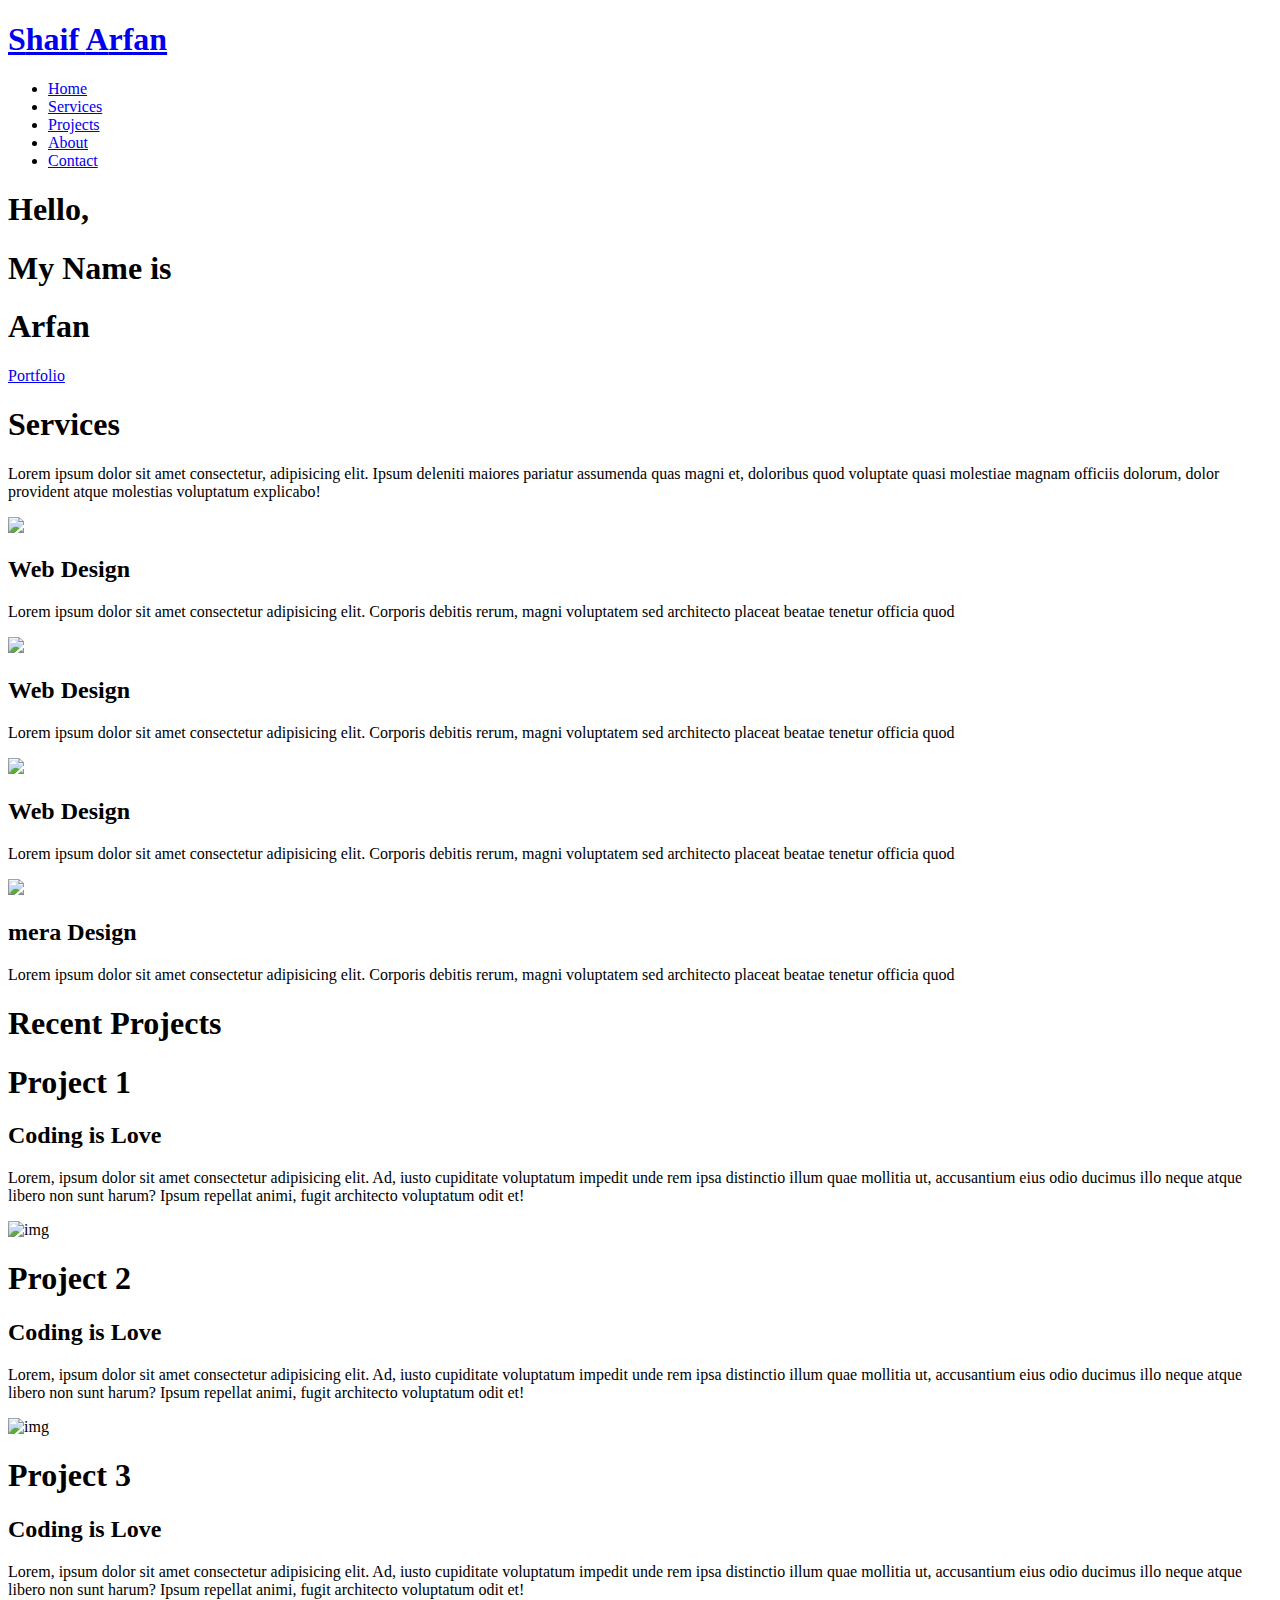
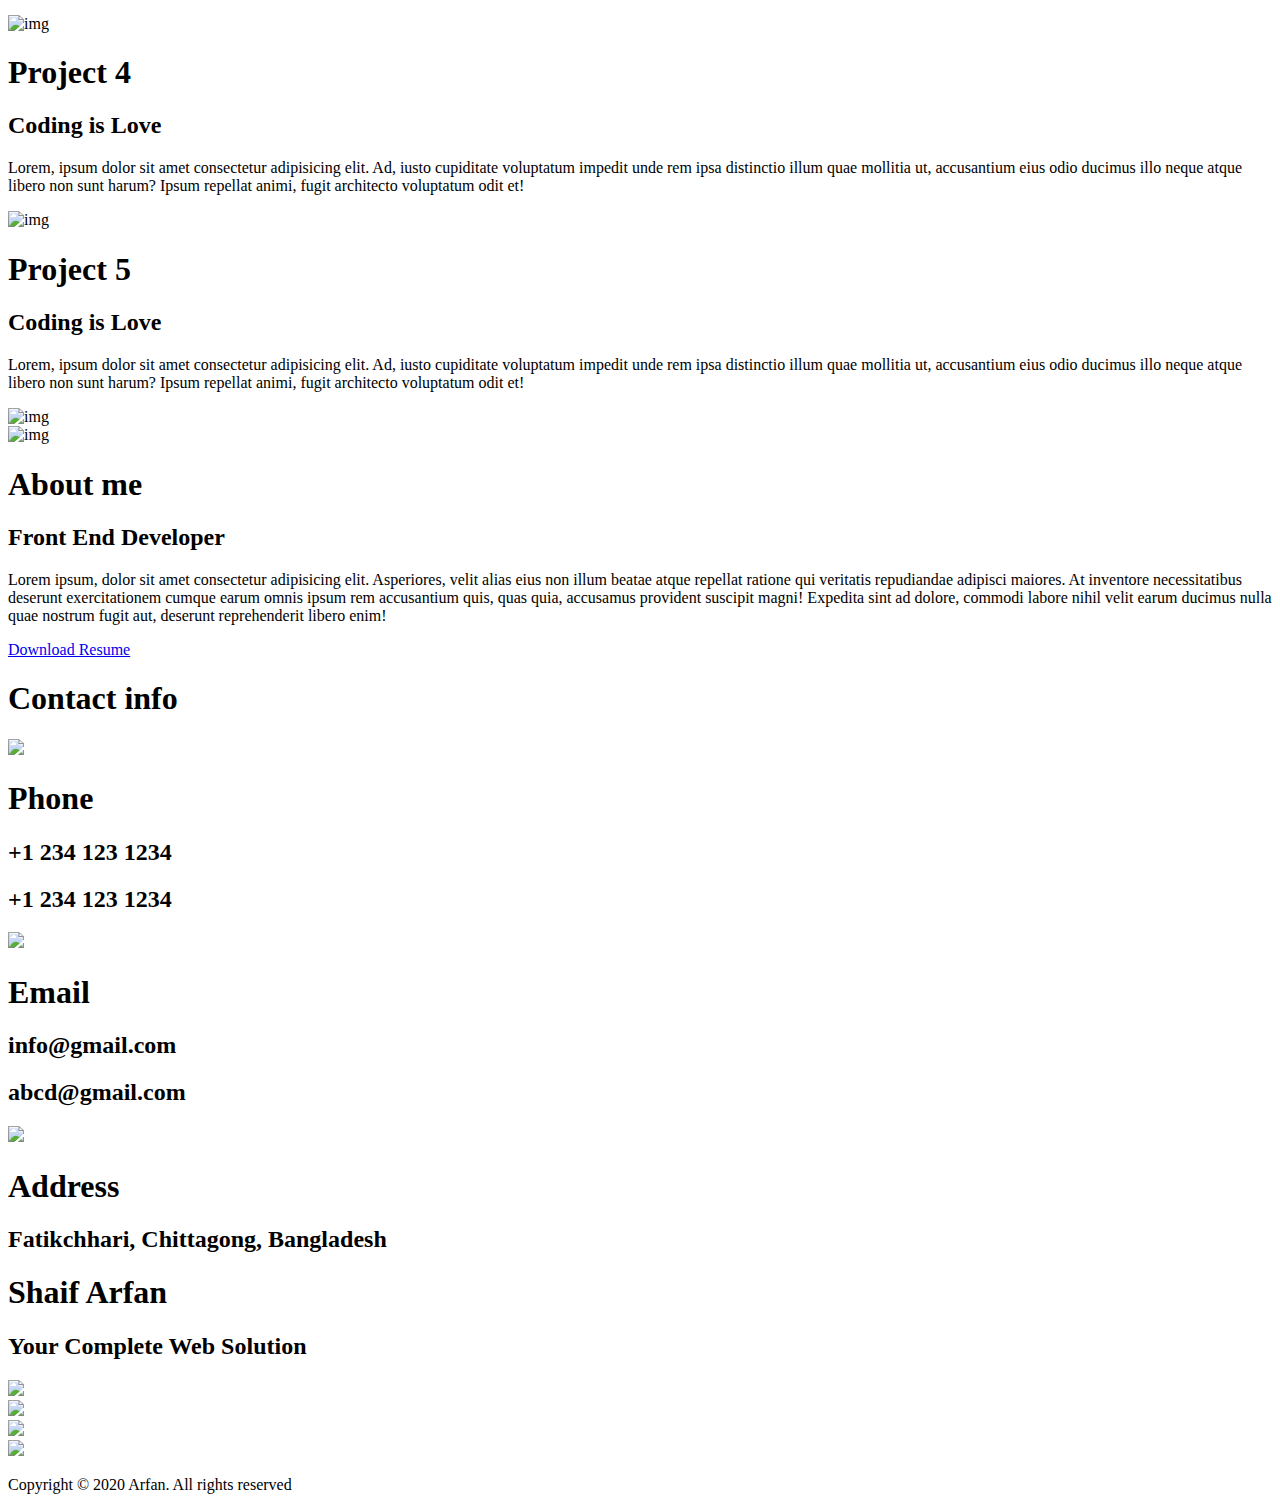
==== index.html @ d0b2111d "2nd commit" ====
<!DOCTYPE html>
<html lang="en">

<head>
  <meta charset="UTF-8">
  <meta name="viewport" content="width=device-width, initial-scale=1.0">
  <link rel="stylesheet" href="style.css">
  <title>My Website</title>
</head>

<body>
  <!-- Header -->
  <section id="header">
    <div class="header container">
      <div class="nav-bar">
        <div class="brand">
          <a href="#hero">
            <h1><span>S</span>haif <span>A</span>rfan</h1>
          </a>
        </div>
        <div class="nav-list">
          <div class="hamburger">
            <div class="bar"></div>
          </div>
          <ul>
            <li><a href="#hero" data-after="Home">Home</a></li>
            <li><a href="#services" data-after="Service">Services</a></li>
            <li><a href="#projects" data-after="Projects">Projects</a></li>
            <li><a href="#about" data-after="About">About</a></li>
            <li><a href="#contact" data-after="Contact">Contact</a></li>
          </ul>
        </div>
      </div>
    </div>
  </section>
  <!-- End Header -->


  <!-- Hero Section  -->
  <section id="hero">
    <div class="hero container">
      <div>
        <h1>Hello, <span></span></h1>
        <h1>My Name is <span></span></h1>
        <h1>Arfan <span></span></h1>
        <a href="#projects" type="button" class="cta">Portfolio</a>
      </div>
    </div>
  </section>
  <!-- End Hero Section  -->

  <!-- Service Section -->
  <section id="services">
    <div class="services container">
      <div class="service-top">
        <h1 class="section-title">Serv<span>i</span>ces</h1>
        <p>Lorem ipsum dolor sit amet consectetur, adipisicing elit. Ipsum deleniti maiores pariatur assumenda quas
          magni et, doloribus quod voluptate quasi molestiae magnam officiis dolorum, dolor provident atque molestias
          voluptatum explicabo!</p>
      </div>
      <div class="service-bottom">
        <div class="service-item">
          <div class="icon"><img src="https://img.icons8.com/bubbles/100/000000/services.png" /></div>
          <h2>Web Design</h2>
          <p>Lorem ipsum dolor sit amet consectetur adipisicing elit. Corporis debitis rerum, magni voluptatem sed
            architecto placeat beatae tenetur officia quod</p>
        </div>
        <div class="service-item">
          <div class="icon"><img src="https://img.icons8.com/bubbles/100/000000/services.png" /></div>
          <h2>Web Design</h2>
          <p>Lorem ipsum dolor sit amet consectetur adipisicing elit. Corporis debitis rerum, magni voluptatem sed
            architecto placeat beatae tenetur officia quod</p>
        </div>
        <div class="service-item">
          <div class="icon"><img src="https://img.icons8.com/bubbles/100/000000/services.png" /></div>
          <h2>Web Design</h2>
          <p>Lorem ipsum dolor sit amet consectetur adipisicing elit. Corporis debitis rerum, magni voluptatem sed
            architecto placeat beatae tenetur officia quod</p>
        </div>
        <div class="service-item">
          <div class="icon"><img src="https://img.icons8.com/bubbles/100/000000/services.png" /></div>
          <h2>mera Design</h2>
          <p>Lorem ipsum dolor sit amet consectetur adipisicing elit. Corporis debitis rerum, magni voluptatem sed
            architecto placeat beatae tenetur officia quod</p>
        </div>
      </div>
    </div>
  </section>
  <!-- End Service Section -->

  <!-- Projects Section -->
  <section id="projects">
    <div class="projects container">
      <div class="projects-header">
        <h1 class="section-title">Recent <span>Projects</span></h1>
      </div>
      <div class="all-projects">
        <div class="project-item">
          <div class="project-info">
            <h1>Project 1</h1>
            <h2>Coding is Love</h2>
            <p>Lorem, ipsum dolor sit amet consectetur adipisicing elit. Ad, iusto cupiditate voluptatum impedit unde
              rem ipsa distinctio illum quae mollitia ut, accusantium eius odio ducimus illo neque atque libero non sunt
              harum? Ipsum repellat animi, fugit architecto voluptatum odit et!</p>
          </div>
          <div class="project-img">
            <img src="./img/img-1.png" alt="img">
          </div>
        </div>
        <div class="project-item">
          <div class="project-info">
            <h1>Project 2</h1>
            <h2>Coding is Love</h2>
            <p>Lorem, ipsum dolor sit amet consectetur adipisicing elit. Ad, iusto cupiditate voluptatum impedit unde
              rem ipsa distinctio illum quae mollitia ut, accusantium eius odio ducimus illo neque atque libero non sunt
              harum? Ipsum repellat animi, fugit architecto voluptatum odit et!</p>
          </div>
          <div class="project-img">
            <img src="./img/img-1.png" alt="img">
          </div>
        </div>
        <div class="project-item">
          <div class="project-info">
            <h1>Project 3</h1>
            <h2>Coding is Love</h2>
            <p>Lorem, ipsum dolor sit amet consectetur adipisicing elit. Ad, iusto cupiditate voluptatum impedit unde
              rem ipsa distinctio illum quae mollitia ut, accusantium eius odio ducimus illo neque atque libero non sunt
              harum? Ipsum repellat animi, fugit architecto voluptatum odit et!</p>
          </div>
          <div class="project-img">
            <img src="./img/img-1.png" alt="img">
          </div>
        </div>
        <div class="project-item">
          <div class="project-info">
            <h1>Project 4</h1>
            <h2>Coding is Love</h2>
            <p>Lorem, ipsum dolor sit amet consectetur adipisicing elit. Ad, iusto cupiditate voluptatum impedit unde
              rem ipsa distinctio illum quae mollitia ut, accusantium eius odio ducimus illo neque atque libero non sunt
              harum? Ipsum repellat animi, fugit architecto voluptatum odit et!</p>
          </div>
          <div class="project-img">
            <img src="./img/img-1.png" alt="img">
          </div>
        </div>
        <div class="project-item">
          <div class="project-info">
            <h1>Project 5</h1>
            <h2>Coding is Love</h2>
            <p>Lorem, ipsum dolor sit amet consectetur adipisicing elit. Ad, iusto cupiditate voluptatum impedit unde
              rem ipsa distinctio illum quae mollitia ut, accusantium eius odio ducimus illo neque atque libero non sunt
              harum? Ipsum repellat animi, fugit architecto voluptatum odit et!</p>
          </div>
          <div class="project-img">
            <img src="./img/img-1.png" alt="img">
          </div>
        </div>
      </div>
    </div>
  </section>
  <!-- End Projects Section -->

  <!-- About Section -->
  <section id="about">
    <div class="about container">
      <div class="col-left">
        <div class="about-img">
          <img src="./img/img-2.png" alt="img">
        </div>
      </div>
      <div class="col-right">
        <h1 class="section-title">About <span>me</span></h1>
        <h2>Front End Developer</h2>
        <p>Lorem ipsum, dolor sit amet consectetur adipisicing elit. Asperiores, velit alias eius non illum beatae atque
          repellat ratione qui veritatis repudiandae adipisci maiores. At inventore necessitatibus deserunt
          exercitationem cumque earum omnis ipsum rem accusantium quis, quas quia, accusamus provident suscipit magni!
          Expedita sint ad dolore, commodi labore nihil velit earum ducimus nulla quae nostrum fugit aut, deserunt
          reprehenderit libero enim!</p>
        <a href="./Afaq Ahmed Resume.pdf" download="" class="cta">Download Resume</a>
      </div>
    </div>
  </section>
  <!-- End About Section -->

  <!-- Contact Section -->
  <section id="contact">
    <div class="contact container">
      <div>
        <h1 class="section-title">Contact <span>info</span></h1>
      </div>
      <div class="contact-items">
        <div class="contact-item">
          <div class="icon"><img src="https://img.icons8.com/bubbles/100/000000/phone.png" /></div>
          <div class="contact-info">
            <h1>Phone</h1>
            <h2>+1 234 123 1234</h2>
            <h2>+1 234 123 1234</h2>
          </div>
        </div>
        <div class="contact-item">
          <div class="icon"><img src="https://img.icons8.com/bubbles/100/000000/new-post.png" /></div>
          <div class="contact-info">
            <h1>Email</h1>
            <h2>info@gmail.com</h2>
            <h2>abcd@gmail.com</h2>
          </div>
        </div>
        <div class="contact-item">
          <div class="icon"><img src="https://img.icons8.com/bubbles/100/000000/map-marker.png" /></div>
          <div class="contact-info">
            <h1>Address</h1>
            <h2>Fatikchhari, Chittagong, Bangladesh</h2>
          </div>
        </div>
      </div>
    </div>
  </section>
  <!-- End Contact Section -->

  <!-- Footer -->
  <section id="footer">
    <div class="footer container">
      <div class="brand">
        <h1><span>S</span>haif <span>A</span>rfan</h1>
      </div>
      <h2>Your Complete Web Solution</h2>
      <div class="social-icon">
        <div class="social-item">
          <a href="#"><img src="https://img.icons8.com/bubbles/100/000000/facebook-new.png" /></a>
        </div>
        <div class="social-item">
          <a href="#"><img src="https://img.icons8.com/bubbles/100/000000/instagram-new.png" /></a>
        </div>
        <div class="social-item">
          <a href="#"><img src="https://img.icons8.com/bubbles/100/000000/twitter.png" /></a>
        </div>
        <div class="social-item">
          <a href="#"><img src="https://img.icons8.com/bubbles/100/000000/behance.png" /></a>
        </div>
      </div>
      <p>Copyright © 2020 Arfan. All rights reserved</p>
    </div>
  </section>
  <!-- End Footer -->
  <script src="./app.js"></script>
</body>

</html>
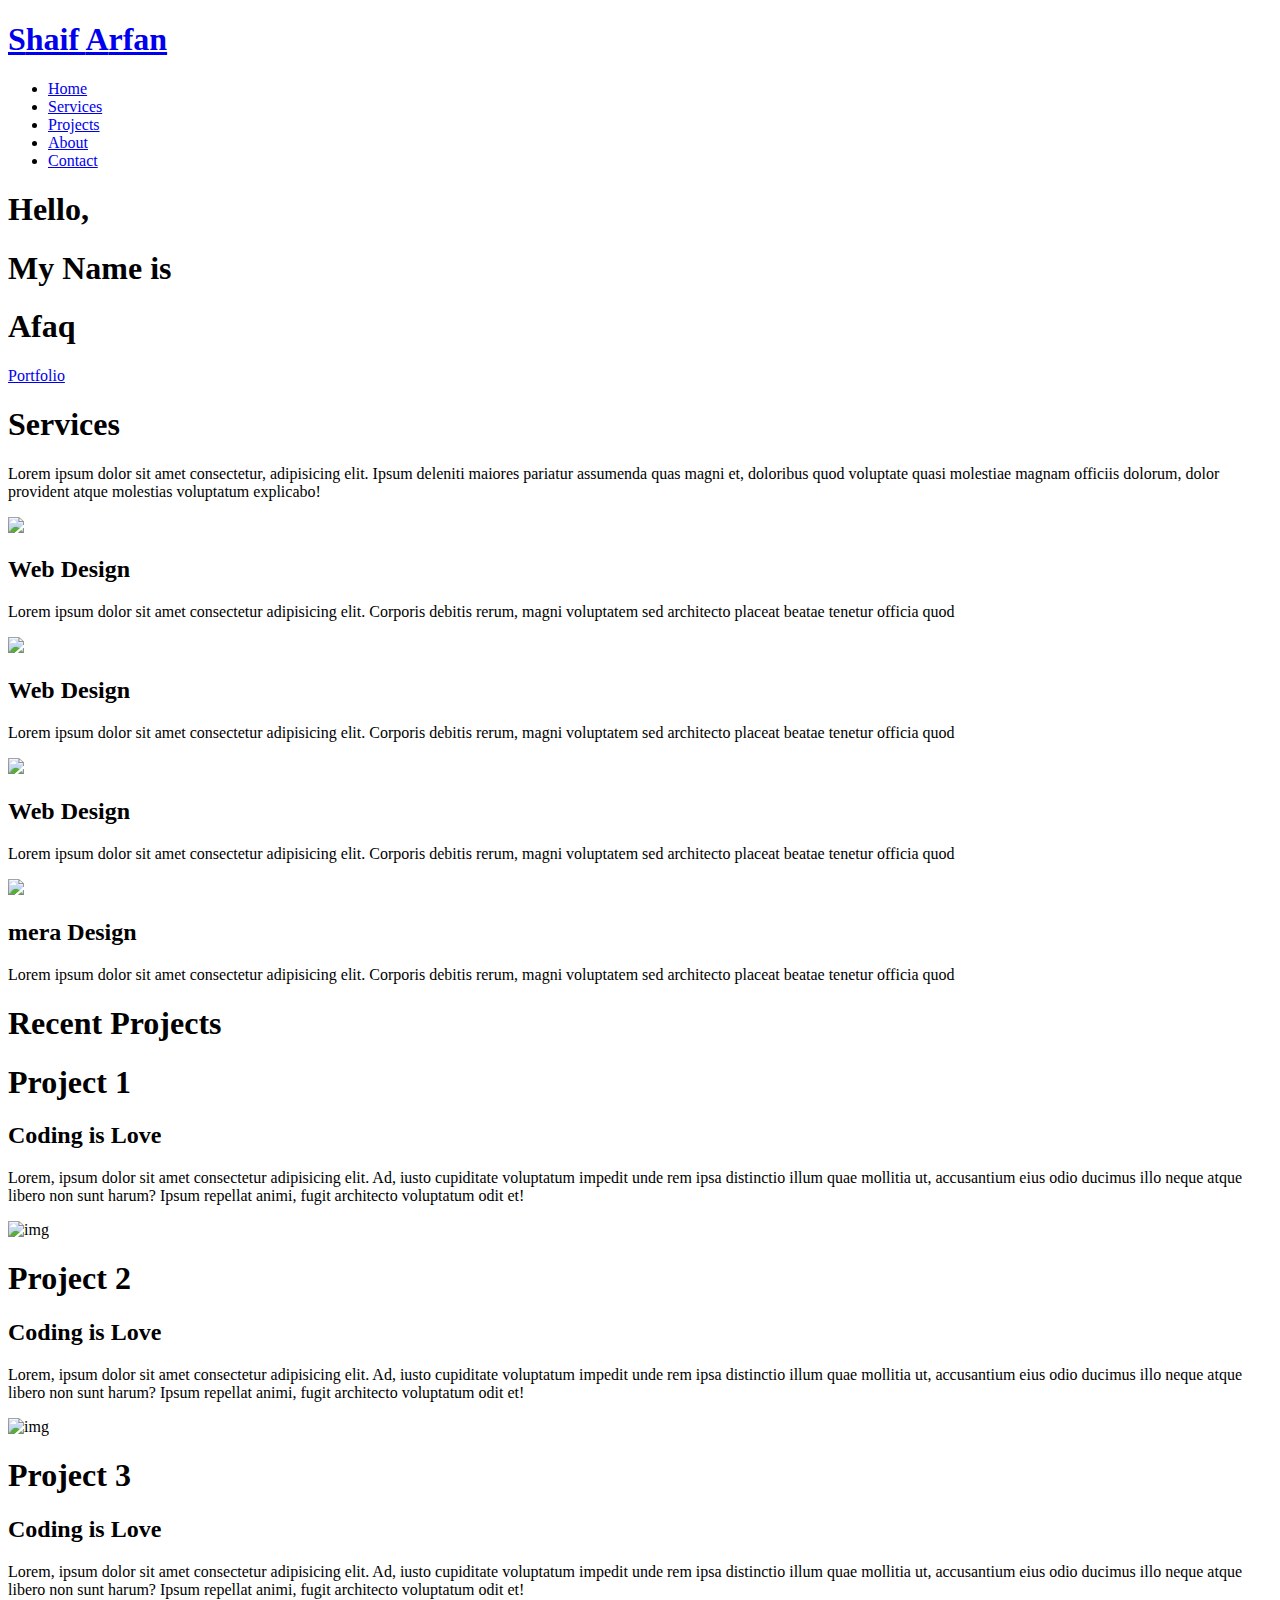
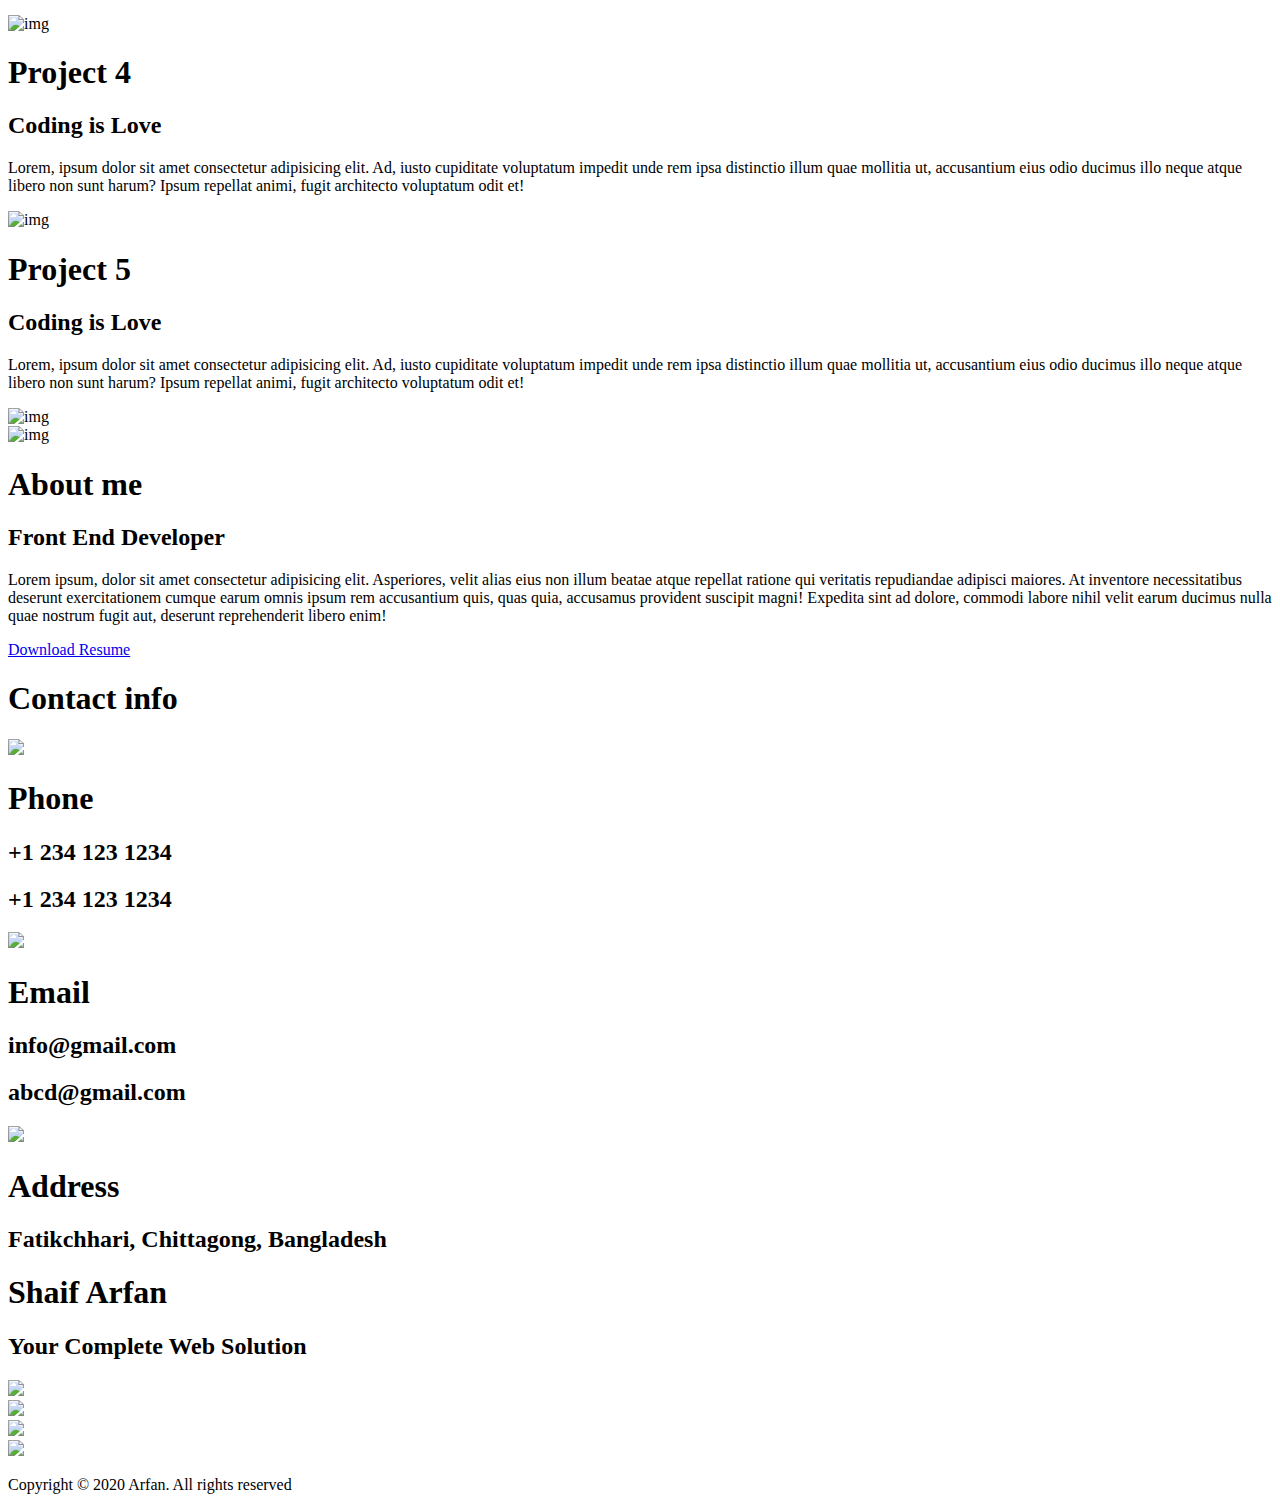
==== commit 3dafa05c: "third commit" ====
--- a/index.html
+++ b/index.html
@@ -42,7 +42,7 @@
       <div>
         <h1>Hello, <span></span></h1>
         <h1>My Name is <span></span></h1>
-        <h1>Arfan <span></span></h1>
+        <h1>Afaq <span></span></h1>
         <a href="#projects" type="button" class="cta">Portfolio</a>
       </div>
     </div>
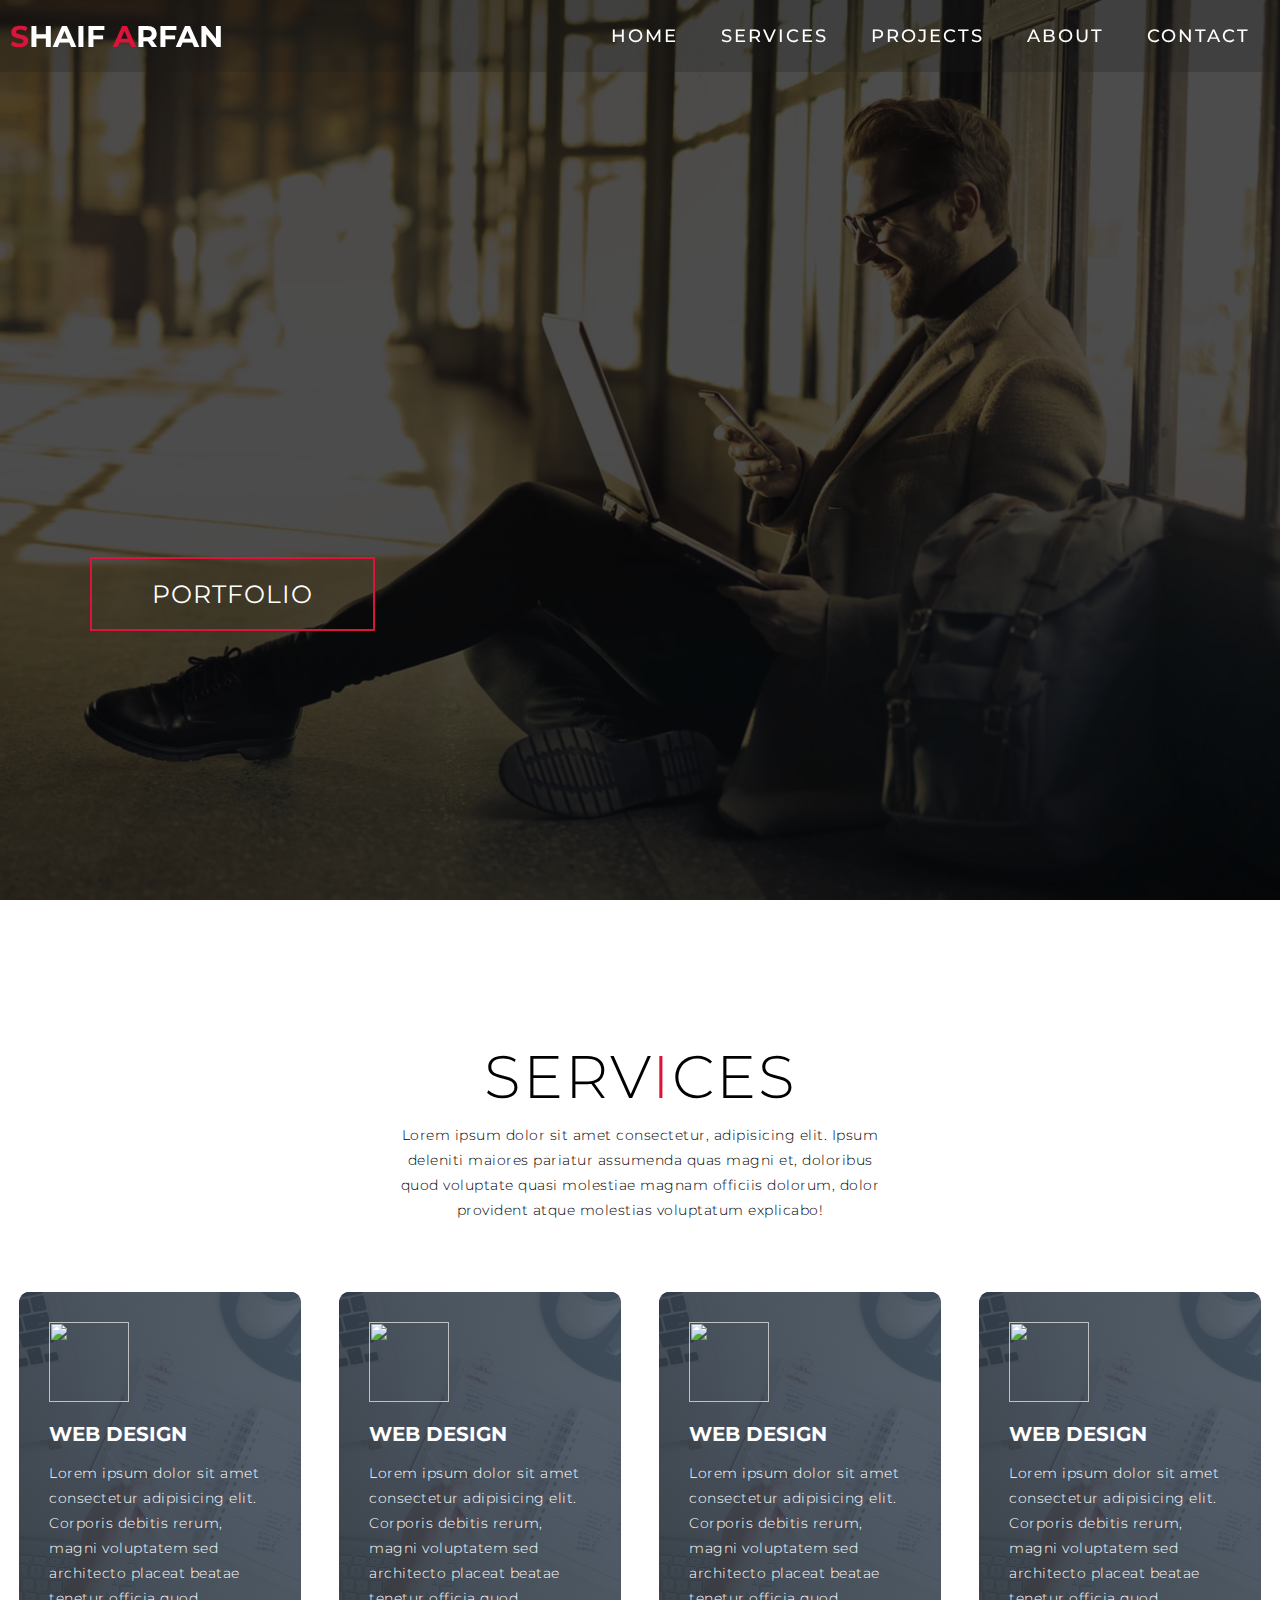
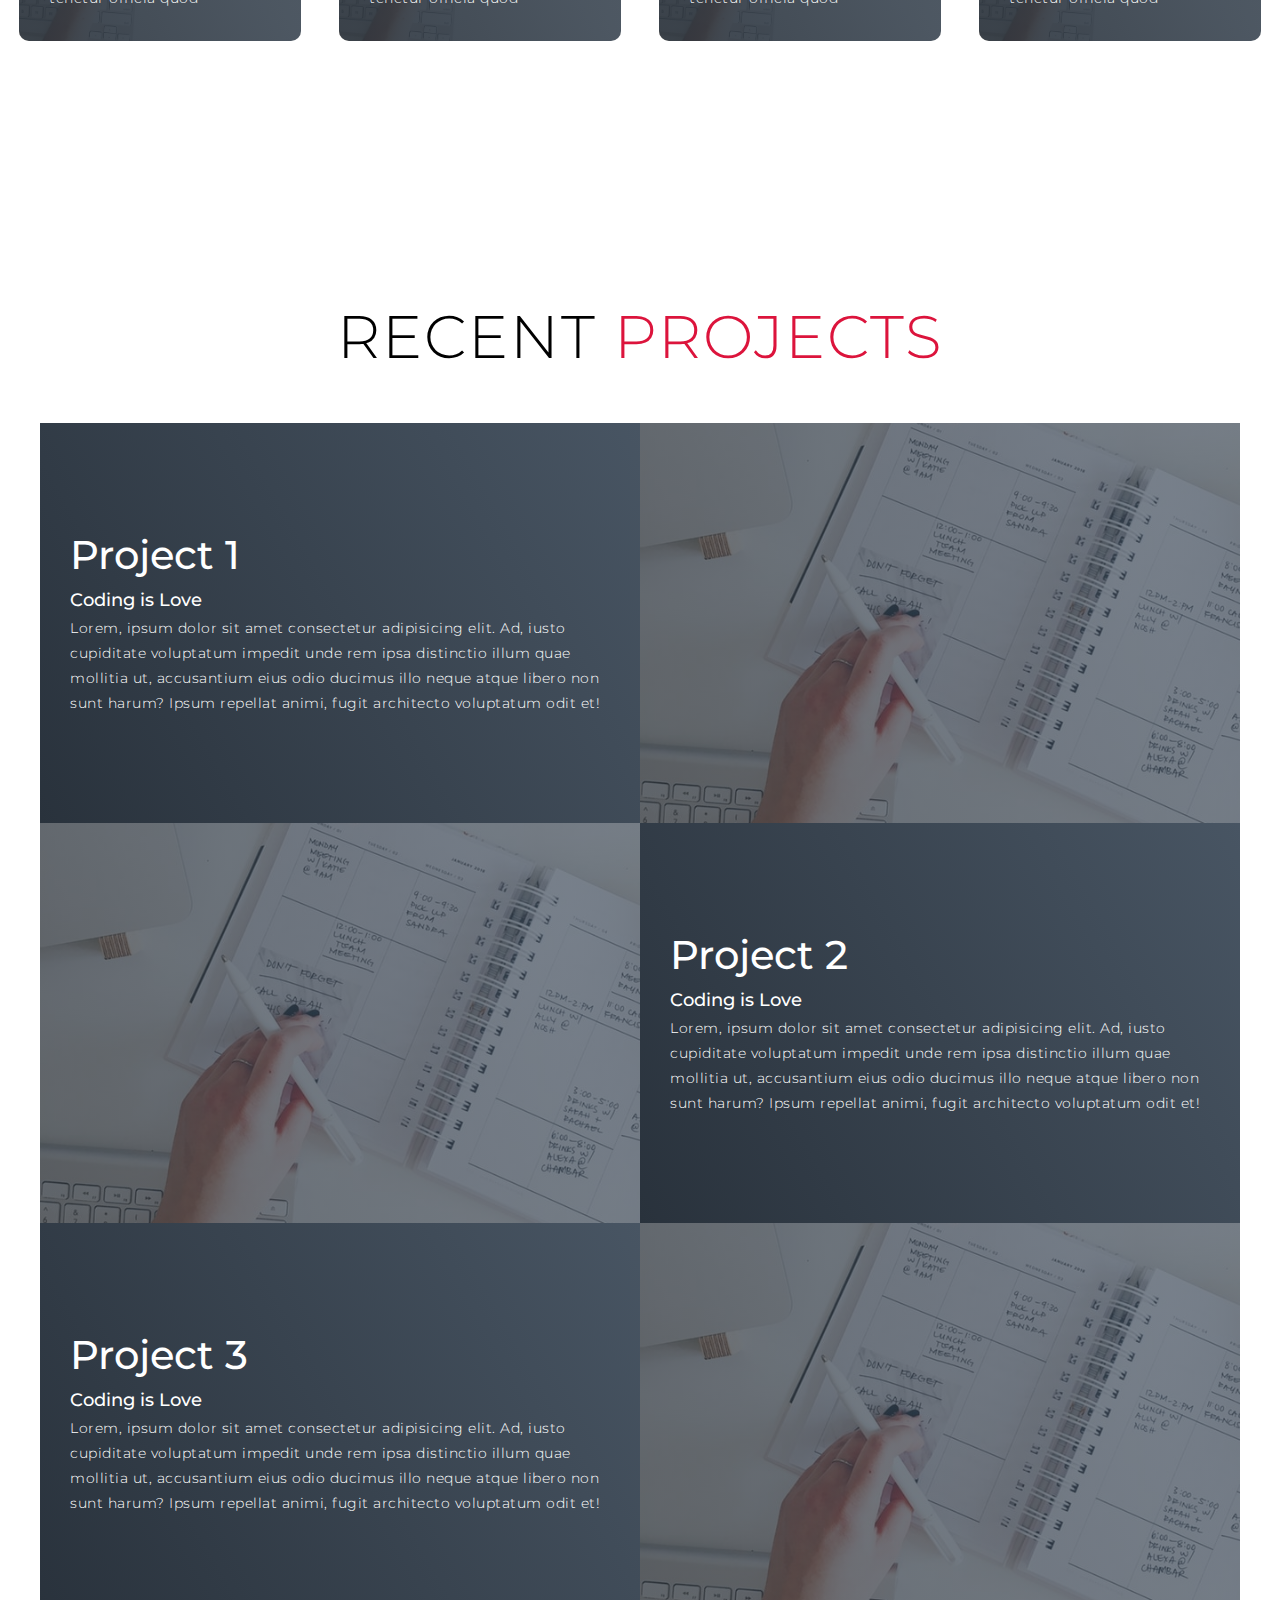
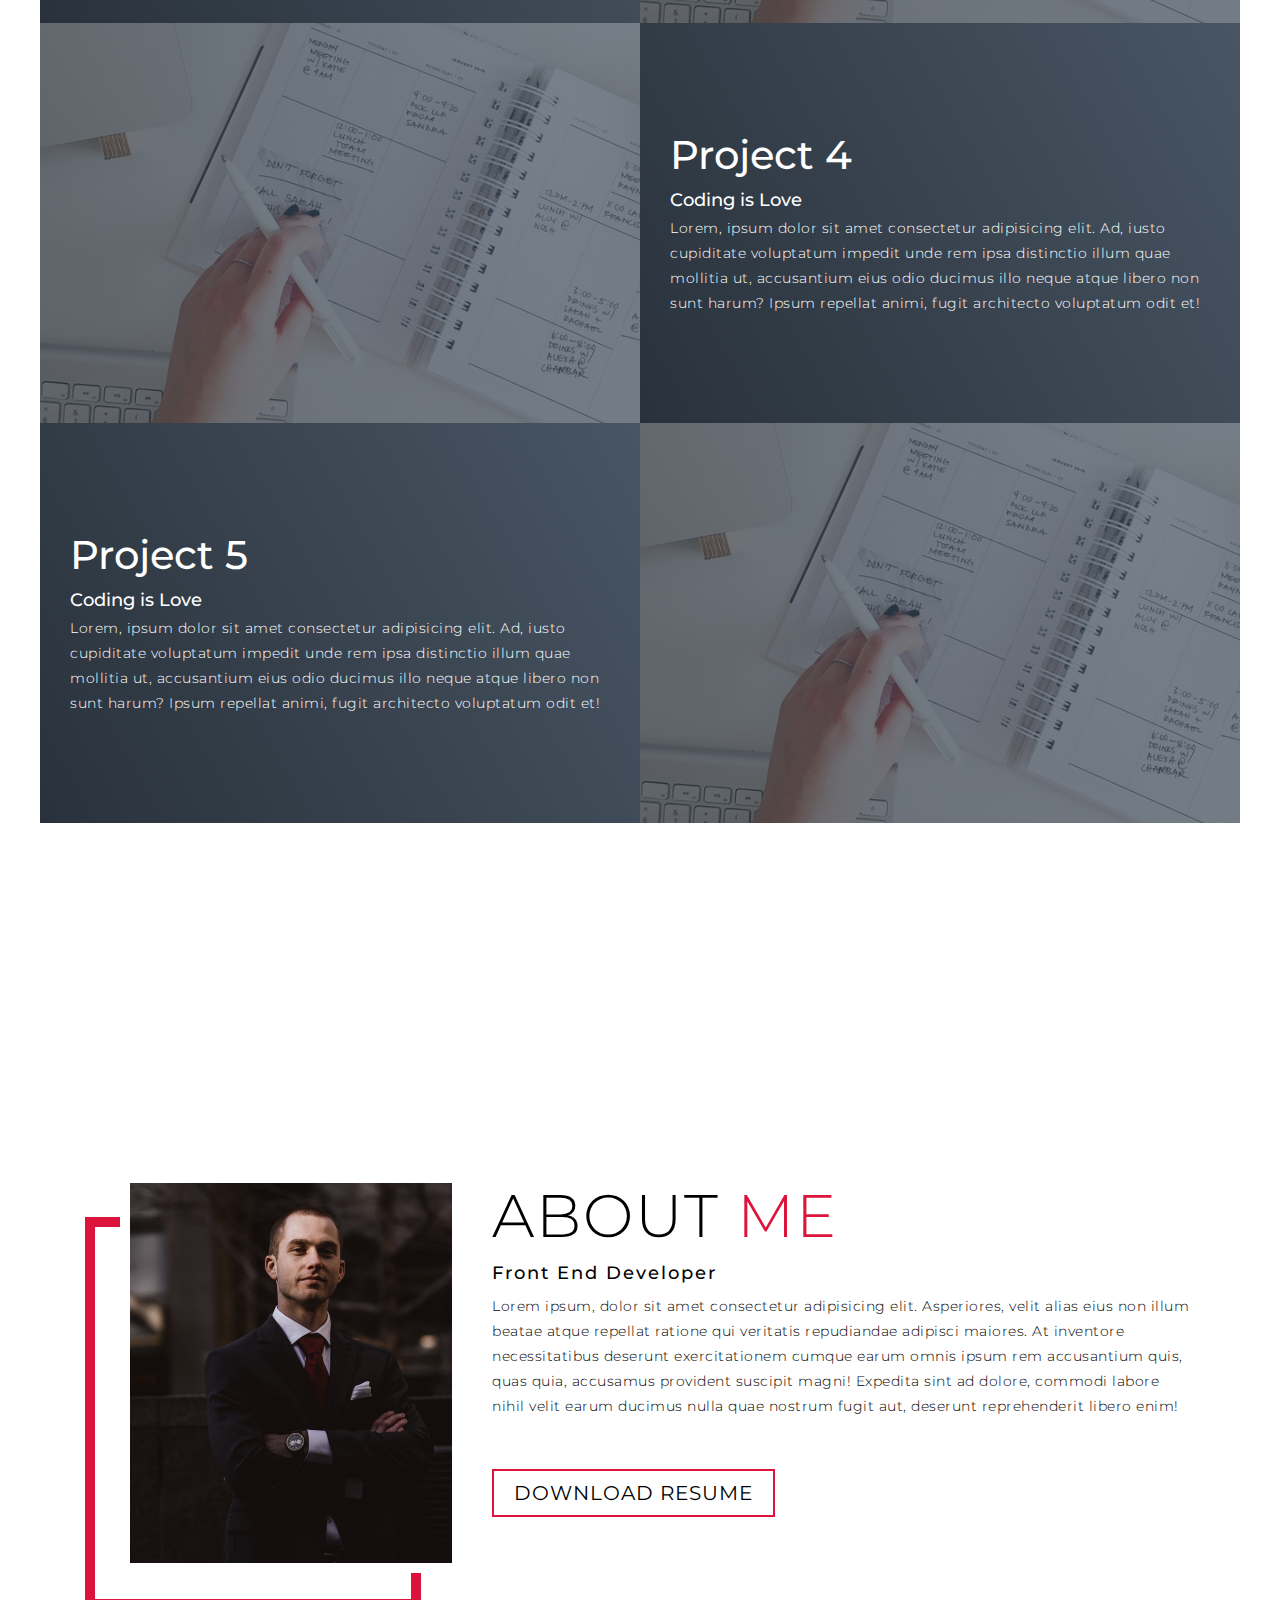
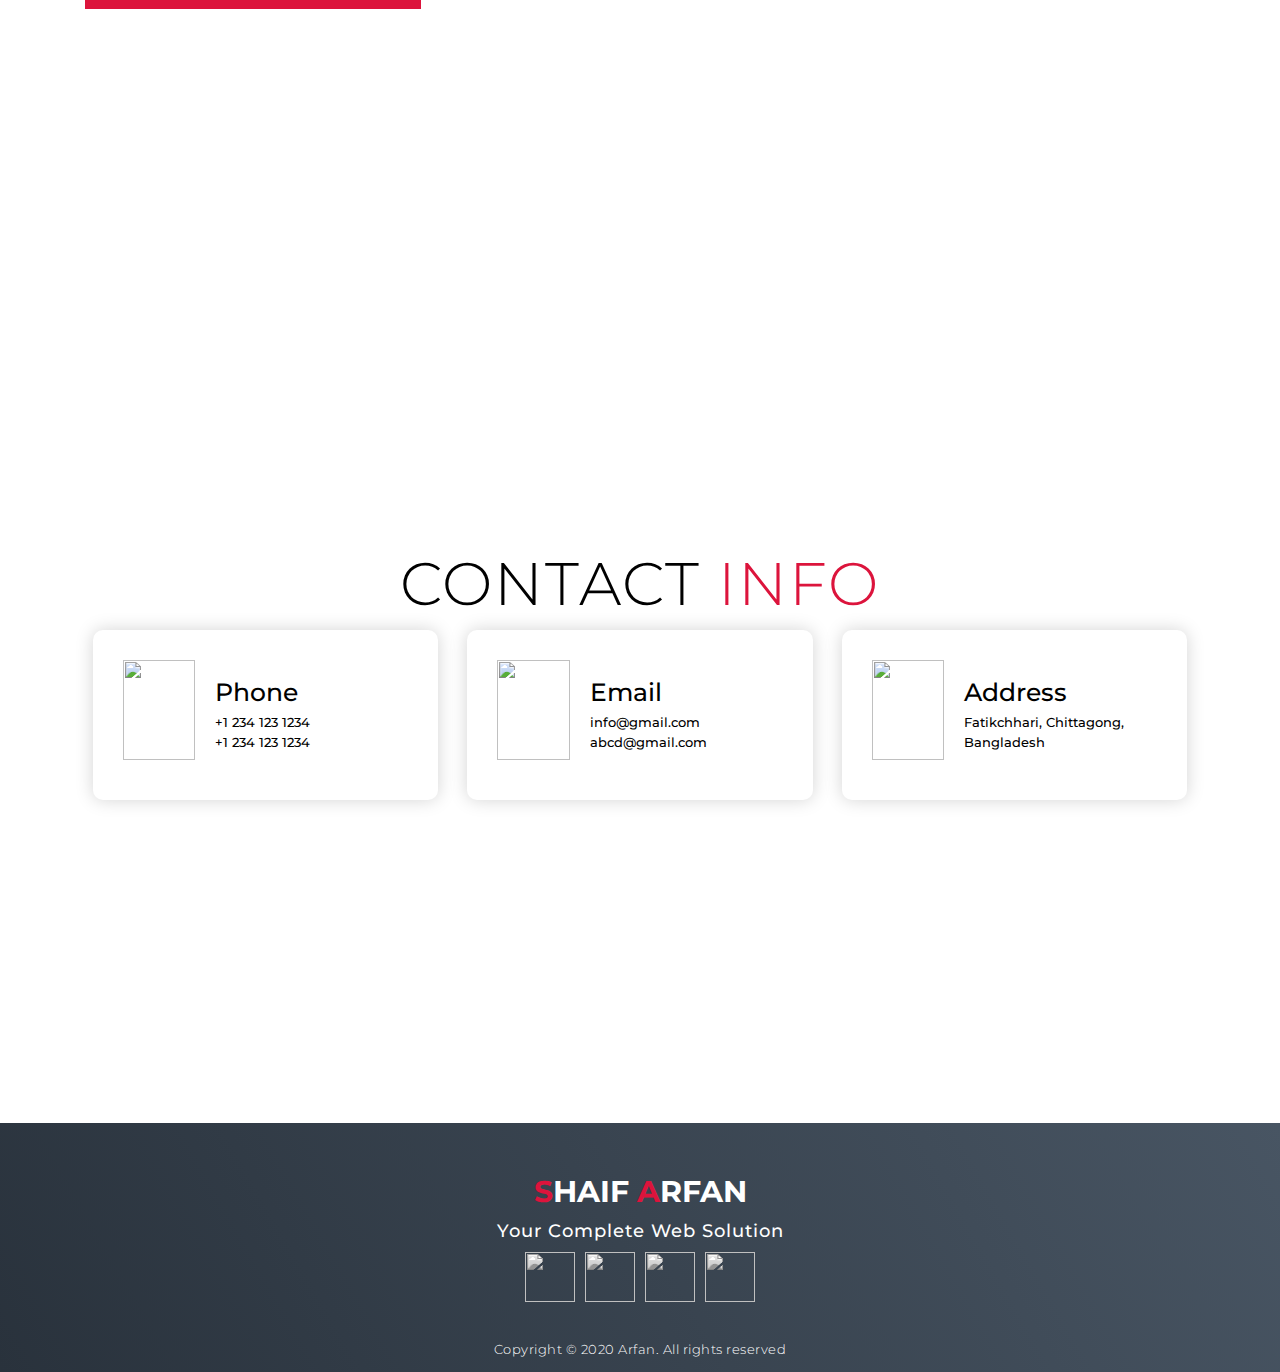
==== commit 1c496fa4: "4rth commit" ====
--- a/index.html
+++ b/index.html
@@ -42,7 +42,7 @@
       <div>
         <h1>Hello, <span></span></h1>
         <h1>My Name is <span></span></h1>
-        <h1>Afaq <span></span></h1>
+        <h1>Arfan <span></span></h1>
         <a href="#projects" type="button" class="cta">Portfolio</a>
       </div>
     </div>
@@ -79,7 +79,7 @@
         </div>
         <div class="service-item">
           <div class="icon"><img src="https://img.icons8.com/bubbles/100/000000/services.png" /></div>
-          <h2>mera Design</h2>
+          <h2>Web Design</h2>
           <p>Lorem ipsum dolor sit amet consectetur adipisicing elit. Corporis debitis rerum, magni voluptatem sed
             architecto placeat beatae tenetur officia quod</p>
         </div>
@@ -176,7 +176,7 @@
           exercitationem cumque earum omnis ipsum rem accusantium quis, quas quia, accusamus provident suscipit magni!
           Expedita sint ad dolore, commodi labore nihil velit earum ducimus nulla quae nostrum fugit aut, deserunt
           reprehenderit libero enim!</p>
-        <a href="./Afaq Ahmed Resume.pdf" download="" class="cta">Download Resume</a>
+        <a href="./ar Ahmed Resume.pdf" download="" class="cta">Download Resume</a>
       </div>
     </div>
   </section>
--- a/style.css
+++ b/style.css
@@ -0,0 +1,703 @@
+@import 'https://fonts.googleapis.com/css?family=Montserrat:300, 400, 700&display=swap';
+* {
+	padding: 0;
+	margin: 0;
+	box-sizing: border-box;
+}
+html {
+	font-size: 10px;
+	font-family: 'Montserrat', sans-serif;
+	scroll-behavior: smooth;
+}
+a {
+	text-decoration: none;
+}
+.container {
+	min-height: 100vh;
+	width: 100%;
+	display: flex;
+	align-items: center;
+	justify-content: center;
+}
+img {
+	height: 100%;
+	width: 100%;
+	object-fit: cover;
+}
+p {
+	color: black;
+	font-size: 1.4rem;
+	margin-top: 5px;
+	line-height: 2.5rem;
+	font-weight: 300;
+	letter-spacing: 0.05rem;
+}
+.section-title {
+	font-size: 4rem;
+	font-weight: 300;
+	color: black;
+	margin-bottom: 10px;
+	text-transform: uppercase;
+	letter-spacing: 0.2rem;
+	text-align: center;
+}
+.section-title span {
+	color: crimson;
+}
+
+.cta {
+	display: inline-block;
+	padding: 10px 30px;
+	color: white;
+	background-color: transparent;
+	border: 2px solid crimson;
+	font-size: 2rem;
+	text-transform: uppercase;
+	letter-spacing: 0.1rem;
+	margin-top: 30px;
+	transition: 0.3s ease;
+	transition-property: background-color, color;
+}
+.cta:hover {
+	color: white;
+	background-color: crimson;
+}
+.brand h1 {
+	font-size: 3rem;
+	text-transform: uppercase;
+	color: white;
+}
+.brand h1 span {
+	color: crimson;
+}
+
+/* Header section */
+#header {
+	position: fixed;
+	z-index: 1000;
+	left: 0;
+	top: 0;
+	width: 100vw;
+	height: auto;
+}
+#header .header {
+	min-height: 8vh;
+	background-color: rgba(31, 30, 30, 0.24);
+	transition: 0.3s ease background-color;
+}
+#header .nav-bar {
+	display: flex;
+	align-items: center;
+	justify-content: space-between;
+	width: 100%;
+	height: 100%;
+	max-width: 1300px;
+	padding: 0 10px;
+}
+#header .nav-list ul {
+	list-style: none;
+	position: absolute;
+	background-color: rgb(31, 30, 30);
+	width: 100vw;
+	height: 100vh;
+	left: 100%;
+	top: 0;
+
+    
+	justify-content: center;
+	align-items: center;
+	z-index: 1;
+	overflow-x: hidden;
+	transition: 0.5s ease left;
+}
+#header .nav-list ul.active {
+	left: 0%;
+}
+#header .nav-list ul a {
+	font-size: 2.5rem;
+	font-weight: 500;
+	letter-spacing: 0.2rem;
+	text-decoration: none;
+	color: white;
+	text-transform: uppercase;
+	padding: 20px;
+	display: block;
+}
+#header .nav-list ul a::after {
+	content: attr(data-after);
+	position: absolute;
+	top: 50%;
+	left: 50%;
+	transform: translate(-50%, -50%) scale(0);
+	color: rgba(240, 248, 255, 0.021);
+	font-size: 13rem;
+	letter-spacing: 50px;
+	z-index: -1;
+	transition: 0.3s ease letter-spacing;
+}
+#header .nav-list ul li:hover a::after {
+	transform: translate(-50%, -50%) scale(1);
+	letter-spacing: initial;
+}
+#header .nav-list ul li:hover a {
+	color: crimson;
+}
+#header .hamburger {
+	height: 60px;
+	width: 60px;
+	display: inline-block;
+	border: 3px solid white;
+	border-radius: 50%;
+	position: relative;
+	display: flex;
+	align-items: center;
+	justify-content: center;
+	z-index: 100;
+	cursor: pointer;
+	transform: scale(0.8);
+	margin-right: 20px;
+}
+#header .hamburger:after {
+	position: absolute;
+	content: '';
+	height: 100%;
+	width: 100%;
+	border-radius: 50%;
+	border: 3px solid white;
+	animation: hamburger_puls 1s ease infinite;
+}
+#header .hamburger .bar {
+	height: 2px;
+	width: 30px;
+	position: relative;
+	background-color: white;
+	z-index: -1;
+}
+#header .hamburger .bar::after,
+#header .hamburger .bar::before {
+	content: '';
+	position: absolute;
+	height: 100%;
+	width: 100%;
+	left: 0;
+	background-color: white;
+	transition: 0.3s ease;
+	transition-property: top, bottom;
+}
+#header .hamburger .bar::after {
+	top: 8px;
+}
+#header .hamburger .bar::before {
+	bottom: 8px;
+}
+#header .hamburger.active .bar::before {
+	bottom: 0;
+}
+#header .hamburger.active .bar::after {
+	top: 0;
+}
+/* End Header section */
+
+/* Hero Section */
+#hero {
+	background-image: url(./img/hero-bg.png);
+	background-size: cover;
+	background-position: top center;
+	position: relative;
+	z-index: 1;
+}
+#hero::after {
+	content: '';
+	position: absolute;
+	left: 0;
+	top: 0;
+	height: 100%;
+	width: 100%;
+	background-color: black;
+	opacity: 0.7;
+	z-index: -1;
+}
+#hero .hero {
+	max-width: 1200px;
+	margin: 0 auto;
+	padding: 0 50px;
+	justify-content: flex-start;
+}
+#hero h1 {
+	display: block;
+	width: fit-content;
+	font-size: 4rem;
+	position: relative;
+	color: transparent;
+	animation: text_reveal 0.5s ease forwards;
+	animation-delay: 1s;
+}
+#hero h1:nth-child(1) {
+	animation-delay: 1s;
+}
+#hero h1:nth-child(2) {
+	animation-delay: 2s;
+}
+#hero h1:nth-child(3) {
+	animation: text_reveal_name 0.5s ease forwards;
+	animation-delay: 3s;
+}
+#hero h1 span {
+	position: absolute;
+	top: 0;
+	left: 0;
+	height: 100%;
+	width: 0;
+	background-color: crimson;
+	animation: text_reveal_box 1s ease;
+	animation-delay: 0.5s;
+}
+#hero h1:nth-child(1) span {
+	animation-delay: 0.5s;
+}
+#hero h1:nth-child(2) span {
+	animation-delay: 1.5s;
+}
+#hero h1:nth-child(3) span {
+	animation-delay: 2.5s;
+}
+
+/* End Hero Section */
+
+/* Services Section */
+#services .services {
+	flex-direction: column;
+	text-align: center;
+	max-width: 1500px;
+	margin: 0 auto;
+	padding: 100px 0;
+}
+#services .service-top {
+	max-width: 500px;
+	margin: 0 auto;
+}
+#services .service-bottom {
+	display: flex;
+	align-items: center;
+	justify-content: center;
+	flex-wrap: wrap;
+	margin-top: 50px;
+}
+#services .service-item {
+	flex-basis: 80%;
+	display: flex;
+	align-items: flex-start;
+	justify-content: center;
+	flex-direction: column;
+	padding: 30px;
+	border-radius: 10px;
+	background-image: url(./img/img-1.png);
+	background-size: cover;
+	margin: 10px 5%;
+	position: relative;
+	z-index: 1;
+	overflow: hidden;
+}
+#services .service-item::after {
+	content: '';
+	position: absolute;
+	left: 0;
+	top: 0;
+	height: 100%;
+	width: 100%;
+	background-image: linear-gradient(60deg, #29323c 0%, #485563 100%);
+	opacity: 0.9;
+	z-index: -1;
+}
+#services .service-bottom .icon {
+	height: 80px;
+	width: 80px;
+	margin-bottom: 20px;
+}
+#services .service-item h2 {
+	font-size: 2rem;
+	color: white;
+	margin-bottom: 10px;
+	text-transform: uppercase;
+}
+#services .service-item p {
+	color: white;
+	text-align: left;
+}
+/* End Services Section */
+
+/* Projects section */
+#projects .projects {
+	flex-direction: column;
+	max-width: 1200px;
+	margin: 0 auto;
+	padding: 100px 0;
+}
+#projects .projects-header h1 {
+	margin-bottom: 50px;
+}
+#projects .all-projects {
+	display: flex;
+	align-items: center;
+	justify-content: center;
+	flex-direction: column;
+}
+#projects .project-item {
+	display: flex;
+	align-items: center;
+	justify-content: center;
+	flex-direction: column;
+	width: 80%;
+	margin: 20px auto;
+	overflow: hidden;
+	border-radius: 10px;
+}
+#projects .project-info {
+	padding: 30px;
+	flex-basis: 50%;
+	height: 100%;
+	display: flex;
+	align-items: flex-start;
+	justify-content: center;
+	flex-direction: column;
+	background-image: linear-gradient(60deg, #29323c 0%, #485563 100%);
+	color: white;
+}
+#projects .project-info h1 {
+	font-size: 4rem;
+	font-weight: 500;
+}
+#projects .project-info h2 {
+	font-size: 1.8rem;
+	font-weight: 500;
+	margin-top: 10px;
+}
+#projects .project-info p {
+	color: white;
+}
+#projects .project-img {
+	flex-basis: 50%;
+	height: 300px;
+	overflow: hidden;
+	position: relative;
+}
+#projects .project-img:after {
+	content: '';
+	position: absolute;
+	left: 0;
+	top: 0;
+	height: 100%;
+	width: 100%;
+	background-image: linear-gradient(60deg, #29323c 0%, #485563 100%);
+	opacity: 0.7;
+}
+#projects .project-img img {
+	transition: 0.3s ease transform;
+}
+#projects .project-item:hover .project-img img {
+	transform: scale(1.1);
+}
+/* End Projects section */
+
+/* About Section */
+#about .about {
+	flex-direction: column-reverse;
+	text-align: center;
+	max-width: 1200px;
+	margin: 0 auto;
+	padding: 100px 20px;
+}
+#about .col-left {
+	width: 250px;
+	height: 360px;
+}
+#about .col-right {
+	width: 100%;
+}
+#about .col-right h2 {
+	font-size: 1.8rem;
+	font-weight: 500;
+	letter-spacing: 0.2rem;
+	margin-bottom: 10px;
+}
+#about .col-right p {
+	margin-bottom: 20px;
+}
+#about .col-right .cta {
+	color: black;
+	margin-bottom: 50px;
+	padding: 10px 20px;
+	font-size: 2rem;
+}
+#about .col-left .about-img {
+	height: 100%;
+	width: 100%;
+	position: relative;
+	border: 10px solid white;
+}
+#about .col-left .about-img::after {
+	content: '';
+	position: absolute;
+	left: -33px;
+	top: 19px;
+	height: 98%;
+	width: 98%;
+	border: 7px solid crimson;
+	z-index: -1;
+}
+/* End About Section */
+
+/* contact Section */
+#contact .contact {
+	flex-direction: column;
+	max-width: 1200px;
+	margin: 0 auto;
+	width: 90%;
+}
+#contact .contact-items {
+	/* max-width: 400px; */
+	width: 100%;
+}
+#contact .contact-item {
+	width: 80%;
+	padding: 20px;
+	text-align: center;
+	border-radius: 10px;
+	padding: 30px;
+	margin: 30px;
+	display: flex;
+	justify-content: center;
+	align-items: center;
+	flex-direction: column;
+	box-shadow: 0px 0px 18px 0 #0000002c;
+	transition: 0.3s ease box-shadow;
+}
+#contact .contact-item:hover {
+	box-shadow: 0px 0px 5px 0 #0000002c;
+}
+#contact .icon {
+	width: 70px;
+	margin: 0 auto;
+	margin-bottom: 10px;
+}
+#contact .contact-info h1 {
+	font-size: 2.5rem;
+	font-weight: 500;
+	margin-bottom: 5px;
+}
+#contact .contact-info h2 {
+	font-size: 1.3rem;
+	line-height: 2rem;
+	font-weight: 500;
+}
+/*End contact Section */
+
+/* Footer */
+#footer {
+	background-image: linear-gradient(60deg, #29323c 0%, #485563 100%);
+}
+#footer .footer {
+	min-height: 200px;
+	flex-direction: column;
+	padding-top: 50px;
+	padding-bottom: 10px;
+}
+#footer h2 {
+	color: white;
+	font-weight: 500;
+	font-size: 1.8rem;
+	letter-spacing: 0.1rem;
+	margin-top: 10px;
+	margin-bottom: 10px;
+}
+#footer .social-icon {
+	display: flex;
+	margin-bottom: 30px;
+}
+#footer .social-item {
+	height: 50px;
+	width: 50px;
+	margin: 0 5px;
+}
+#footer .social-item img {
+	filter: grayscale(1);
+	transition: 0.3s ease filter;
+}
+#footer .social-item:hover img {
+	filter: grayscale(0);
+}
+#footer p {
+	color: white;
+	font-size: 1.3rem;
+}
+/* End Footer */
+
+/* Keyframes */
+@keyframes hamburger_puls {
+	0% {
+		opacity: 1;
+		transform: scale(1);
+	}
+	100% {
+		opacity: 0;
+		transform: scale(1.4);
+	}
+}
+@keyframes text_reveal_box {
+	50% {
+		width: 100%;
+		left: 0;
+	}
+	100% {
+		width: 0;
+		left: 100%;
+	}
+}
+@keyframes text_reveal {
+	100% {
+		color: white;
+	}
+}
+@keyframes text_reveal_name {
+	100% {
+		color: crimson;
+		font-weight: 500;
+	}
+}
+/* End Keyframes */
+
+/* Media Query For Tablet */
+@media only screen and (min-width: 768px) {
+	.cta {
+		font-size: 2.5rem;
+		padding: 20px 60px;
+	}
+	h1.section-title {
+		font-size: 6rem;
+	}
+
+	/* Hero */
+	#hero h1 {
+		font-size: 7rem;
+	}
+	/* End Hero */
+
+	/* Services Section */
+	#services .service-bottom .service-item {
+		flex-basis: 45%;
+		margin: 2.5%;
+	}
+	/* End Services Section */
+
+	/* Project */
+	#projects .project-item {
+		flex-direction: row;
+	}
+	#projects .project-item:nth-child(even) {
+		flex-direction: row-reverse;
+	}
+	#projects .project-item {
+		height: 400px;
+		margin: 0;
+		width: 100%;
+		border-radius: 0;
+	}
+	#projects .all-projects .project-info {
+		height: 100%;
+	}
+	#projects .all-projects .project-img {
+		height: 100%;
+	}
+	/* End Project */
+
+	/* About */
+	#about .about {
+		flex-direction: row;
+	}
+	#about .col-left {
+		width: 600px;
+		height: 400px;
+		padding-left: 60px;
+	}
+	#about .about .col-left .about-img::after {
+		left: -45px;
+		top: 34px;
+		height: 98%;
+		width: 98%;
+		border: 10px solid crimson;
+	}
+	#about .col-right {
+		text-align: left;
+		padding: 30px;
+	}
+	#about .col-right h1 {
+		text-align: left;
+	}
+	/* End About */
+
+	/* contact  */
+	#contact .contact {
+		flex-direction: column;
+		padding: 100px 0;
+		align-items: center;
+		justify-content: center;
+		min-width: 20vh;
+	}
+	#contact .contact-items {
+		width: 100%;
+		display: flex;
+		flex-direction: row;
+		justify-content: space-evenly;
+		margin: 0;
+	}
+	#contact .contact-item {
+		width: 30%;
+		margin: 0;
+		flex-direction: row;
+	}
+	#contact .contact-item .icon {
+		height: 100px;
+		width: 100px;
+	}
+	#contact .contact-item .icon img {
+		object-fit: contain;
+	}
+	#contact .contact-item .contact-info {
+		width: 100%;
+		text-align: left;
+		padding-left: 20px;
+	}
+	/* End contact  */
+}
+/* End Media Query For Tablet */
+
+/* Media Query For Desktop */
+@media only screen and (min-width: 1200px) {
+	/* header */
+	#header .hamburger {
+		display: none;
+	}
+	#header .nav-list ul {
+		position: initial;
+		display: block;
+		height: auto;
+		width: fit-content;
+		background-color: transparent;
+	}
+	#header .nav-list ul li {
+		display: inline-block;
+	}
+	#header .nav-list ul li a {
+		font-size: 1.8rem;
+	}
+	#header .nav-list ul a:after {
+		display: none;
+	}
+	/* End header */
+
+	#services .service-bottom .service-item {
+		flex-basis: 22%;
+		margin: 1.5%;
+	}
+}
+/* End  Media Query For Desktop */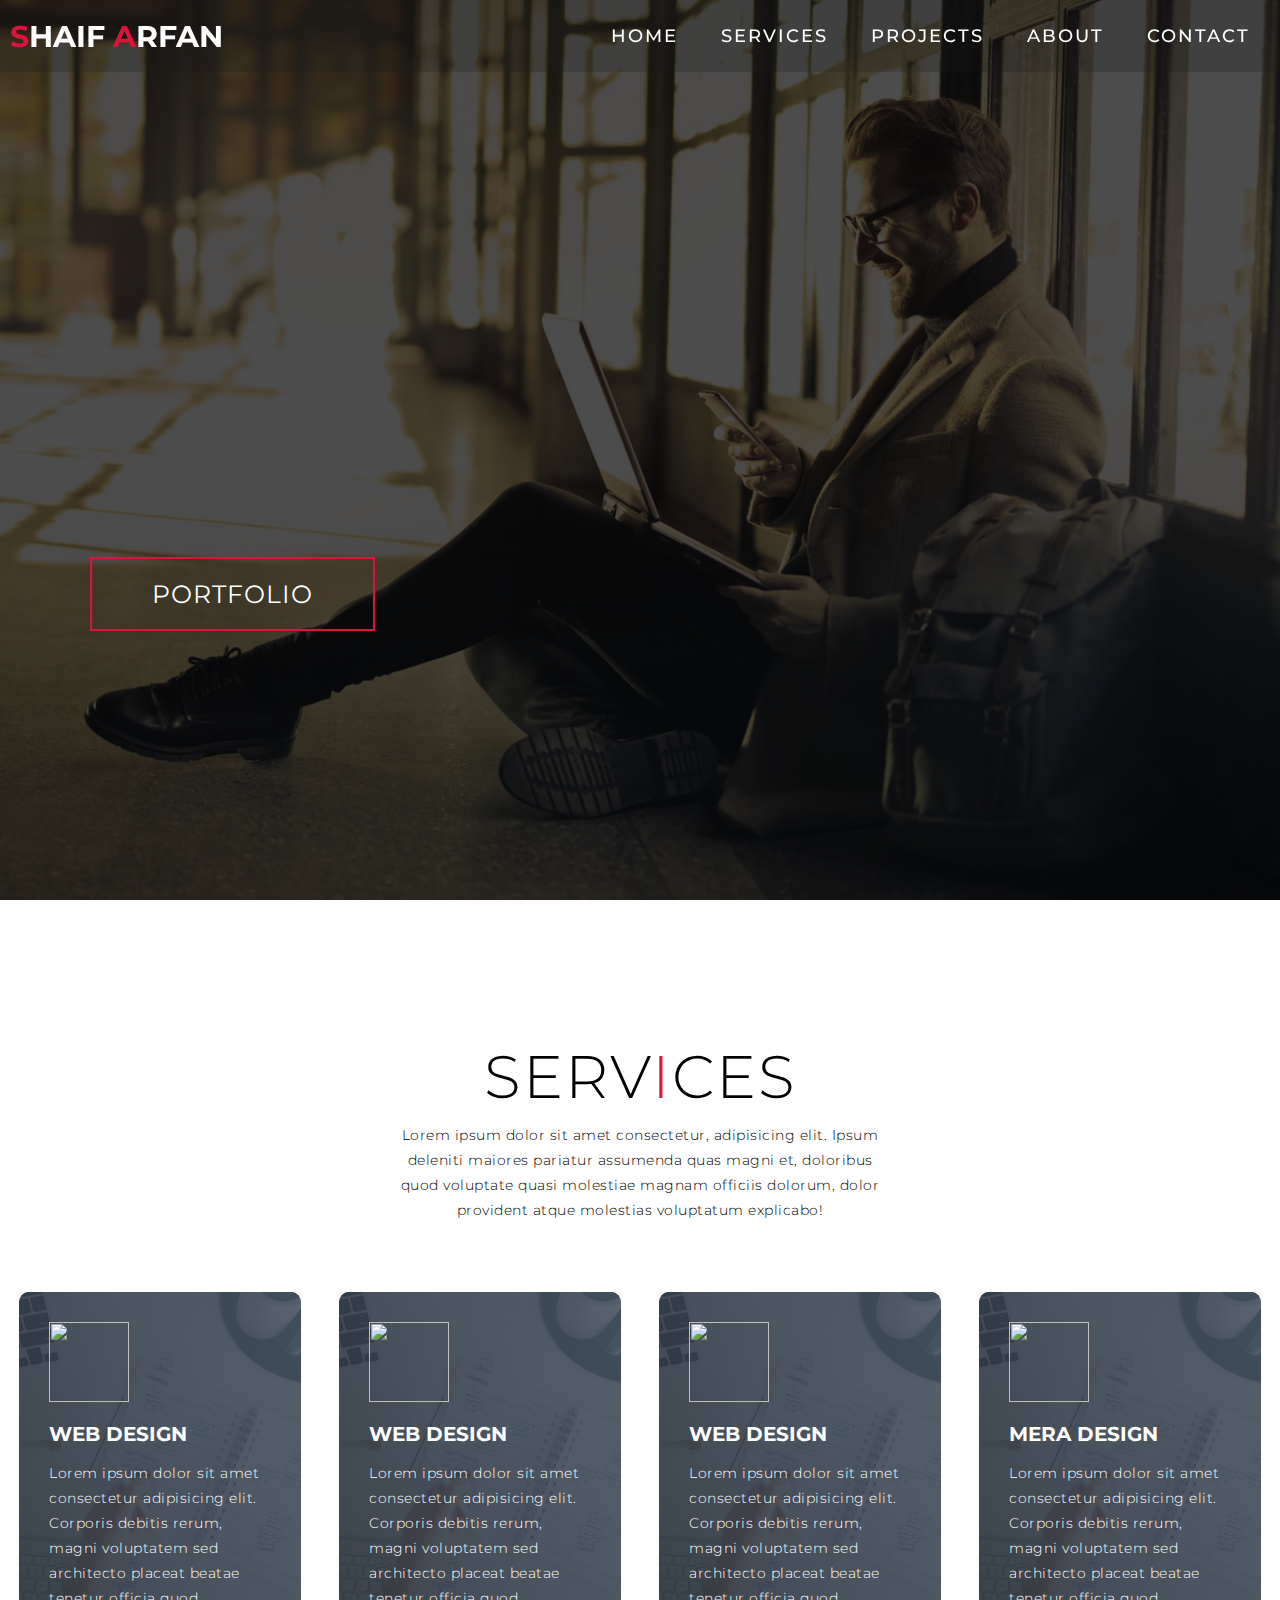
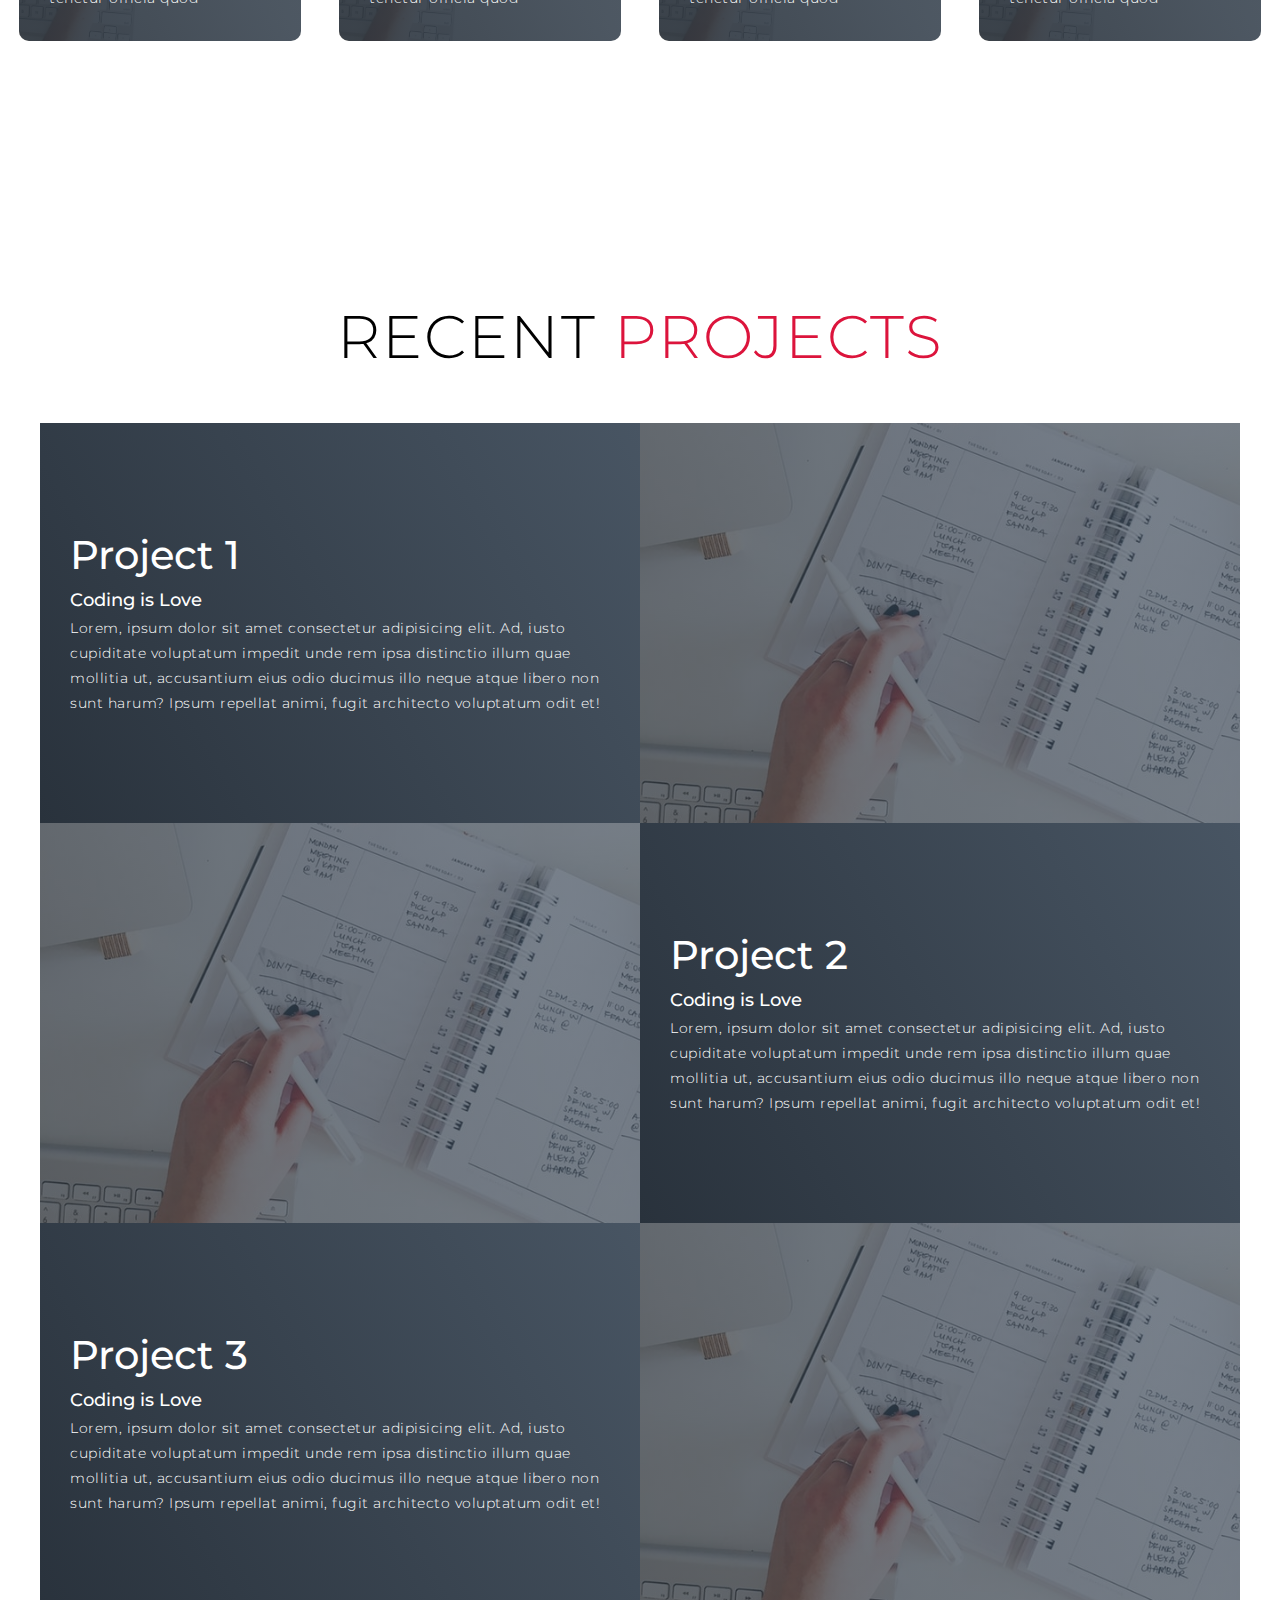
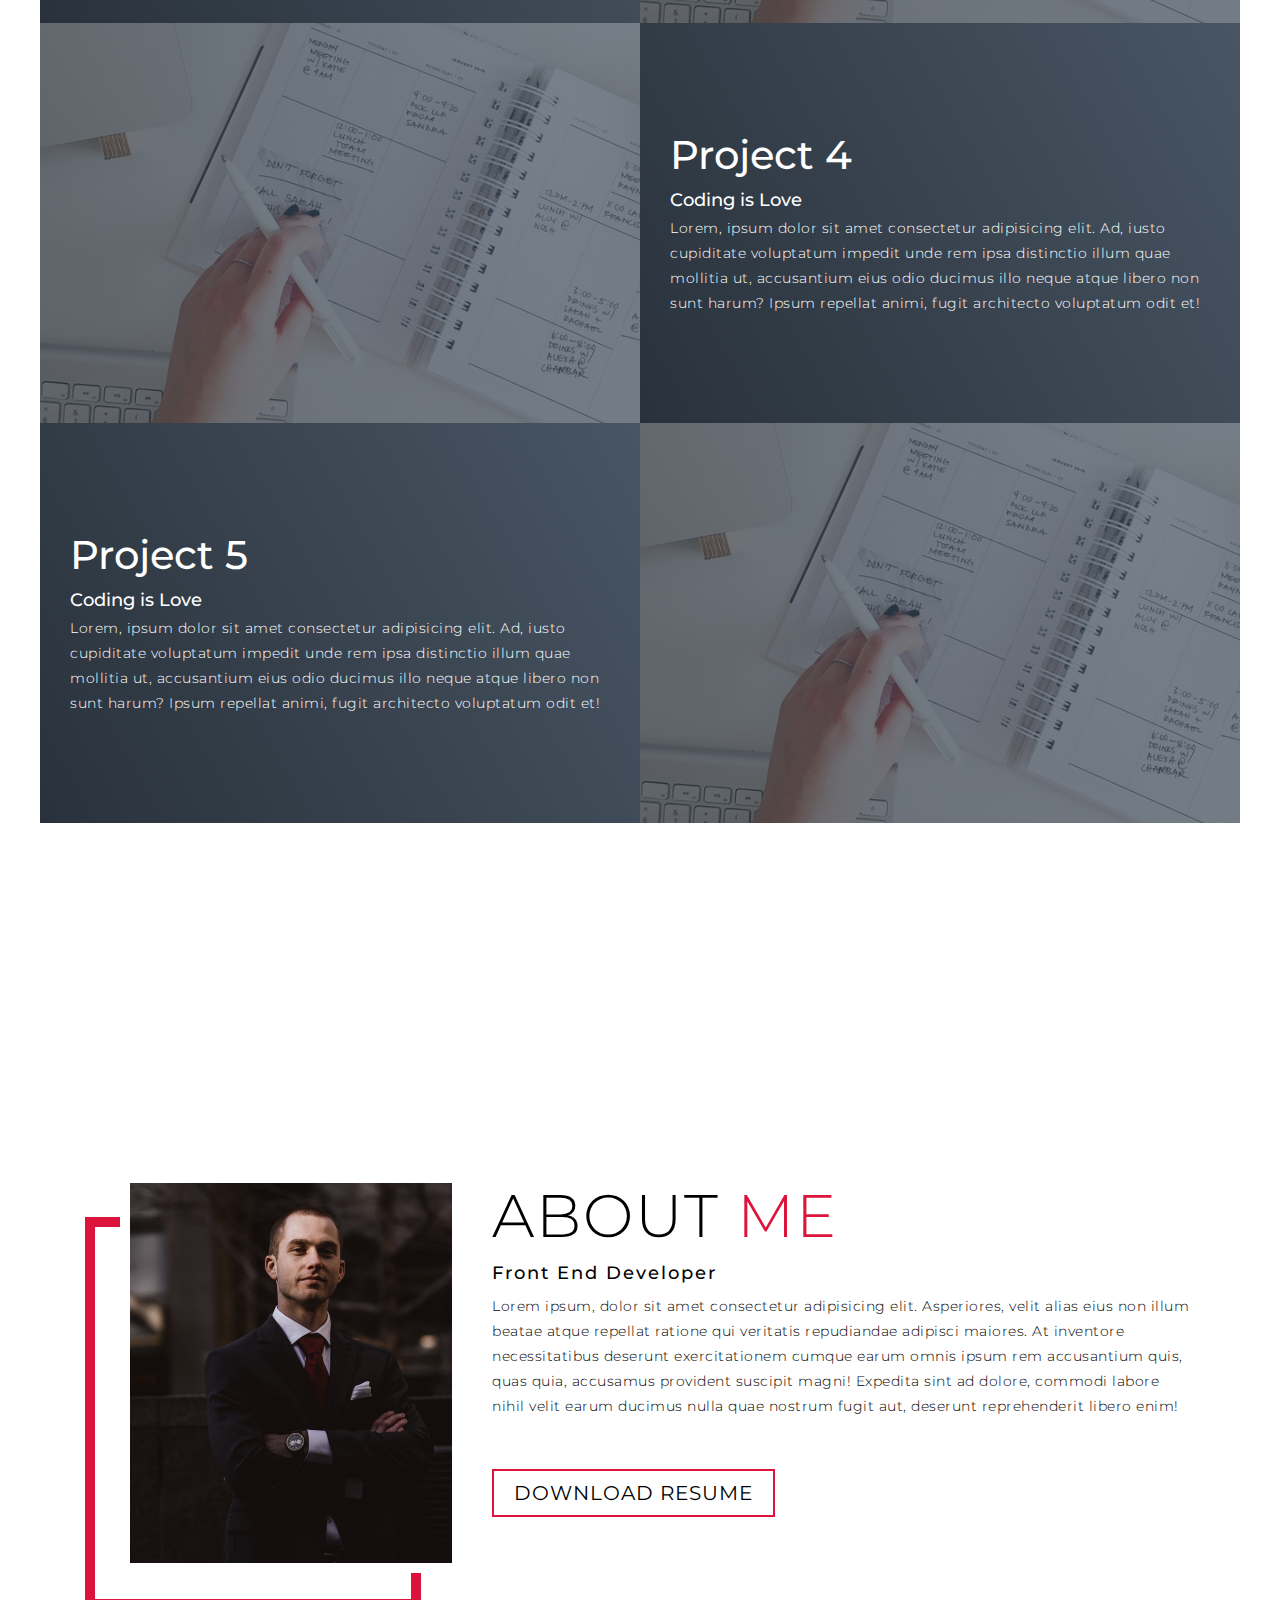
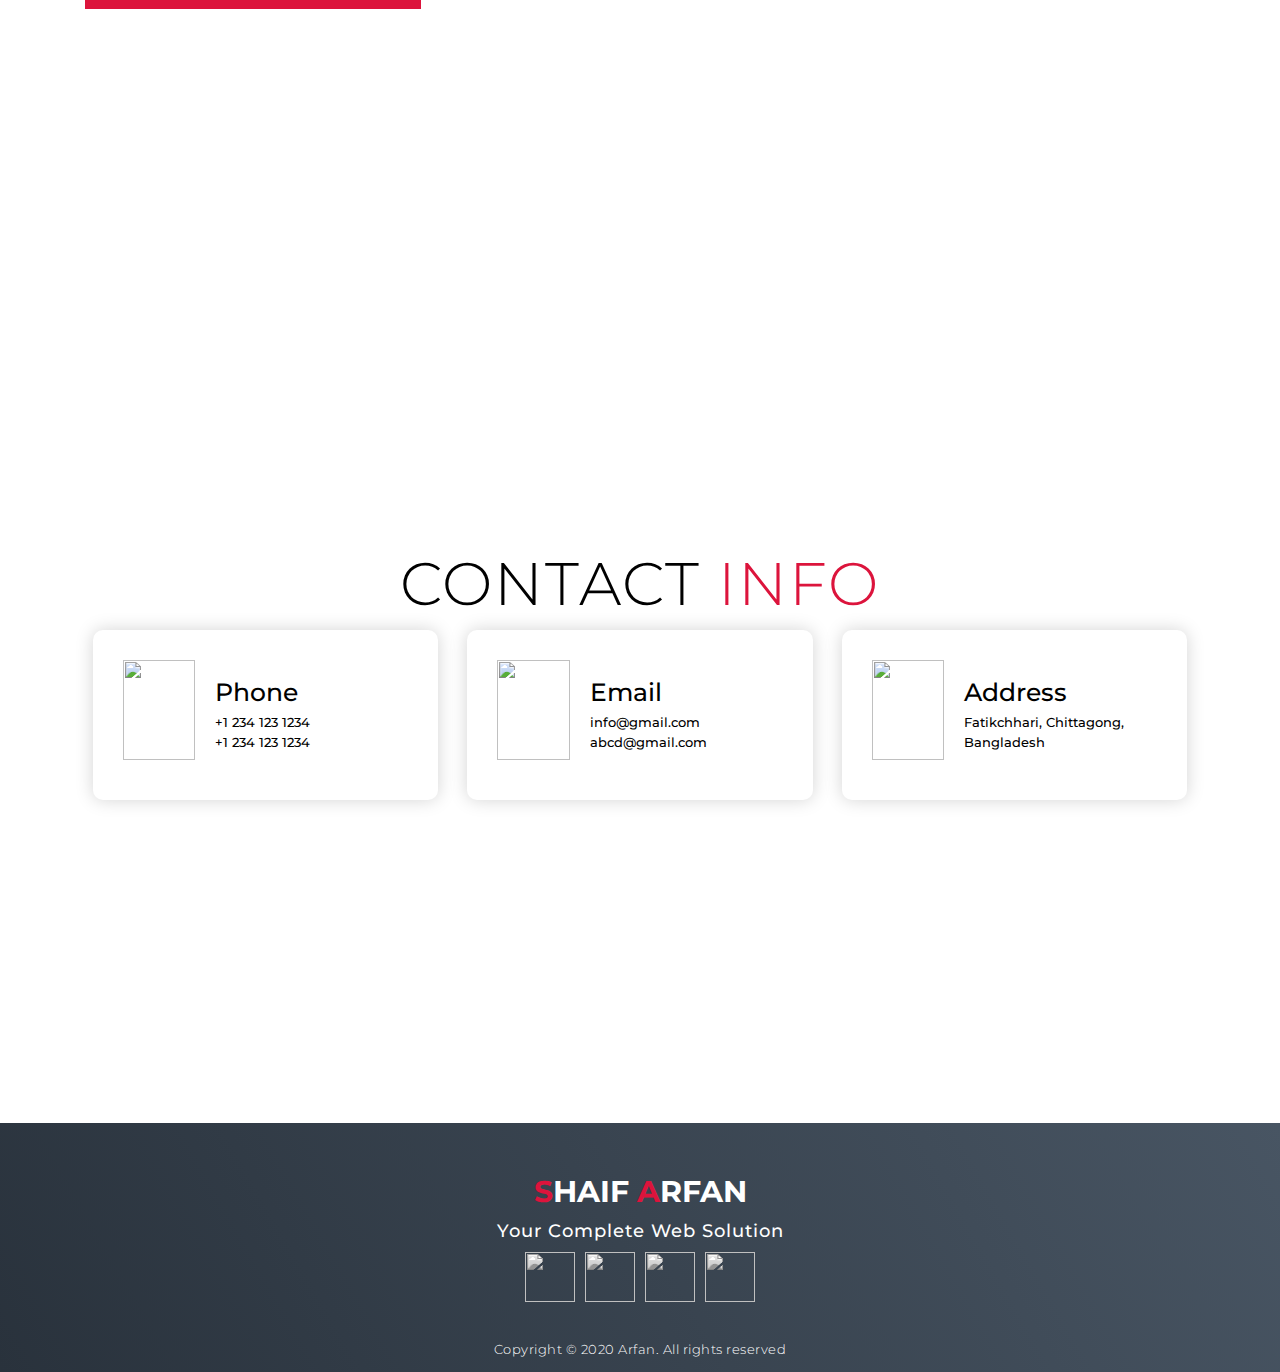
==== commit 455d3799: "Merge branch 'main' of https://github.com/mafaqahmed/Practice" ====
--- a/index.html
+++ b/index.html
@@ -42,7 +42,7 @@
       <div>
         <h1>Hello, <span></span></h1>
         <h1>My Name is <span></span></h1>
-        <h1>Arfan <span></span></h1>
+        <h1>Afaq <span></span></h1>
         <a href="#projects" type="button" class="cta">Portfolio</a>
       </div>
     </div>
@@ -79,7 +79,7 @@
         </div>
         <div class="service-item">
           <div class="icon"><img src="https://img.icons8.com/bubbles/100/000000/services.png" /></div>
-          <h2>Web Design</h2>
+          <h2>mera Design</h2>
           <p>Lorem ipsum dolor sit amet consectetur adipisicing elit. Corporis debitis rerum, magni voluptatem sed
             architecto placeat beatae tenetur officia quod</p>
         </div>
